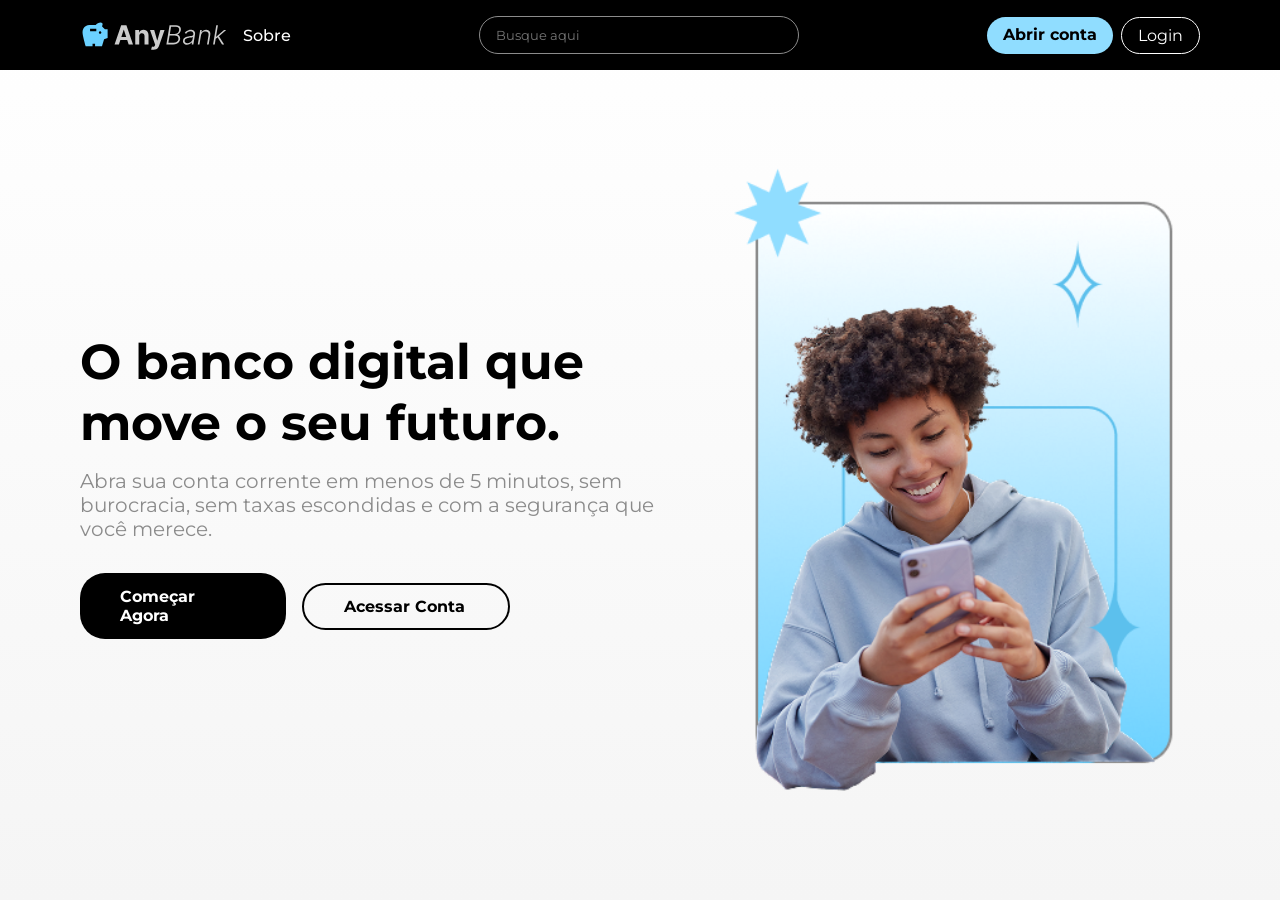
==== index.html @ 1296a1a2 "feat: estrutura e estiliza a pagina inicial (Home) na raiz" ====
<!DOCTYPE html>
<html lang="pt-BR">
<head>
    <meta charset="UTF-8">
    <meta name="viewport" content="width=device-width, initial-scale=1.0">
    <title>AnyBank - Seu Banco Digital</title>

    <link rel="icon" type="image/png" href="assets/images/Favicon.png?v=1">

    <link rel="stylesheet" href="assets/css/global.css">
    <link rel="stylesheet" href="style.css">
</head>
<body>

    <header class="header">
        <div class="header-left">
            <div class="logo-container">
                <picture>
                    <source media="(min-width: 1024px)" srcset="assets/images/logo-desktop.svg">
                    <source media="(min-width: 768px)" srcset="assets/images/logo-tablet.png">
                    <img src="assets/images/logo-mobile.png" alt="AnyBank Logo">
                </picture>
            </div>
            <a href="#" class="nav-link">Sobre</a>
        </div>

        <div class="search-bar">
            <input type="text" placeholder="Busque aqui">
        </div>

        <div class="header-buttons">
            <a href="pages/cadastro/index.html" class="btn-open-account">Abrir conta</a>
            <a href="pages/login/index.html" class="btn-login-nav">Login</a>
        </div>
    </header>

    <main class="hero-container">
        <section class="hero-content">
            <h1>O banco digital que move o seu futuro.</h1>
            <p class="text-l hero-subtitle">Abra sua conta corrente em menos de 5 minutos, sem burocracia, sem taxas escondidas e com a segurança que você merece.</p>
            
            <div class="hero-cta-buttons">
                <a href="pages/cadastro/index.html" class="btn-cta-primary">Começar Agora</a>
                <a href="pages/login/index.html" class="btn-cta-secondary">Acessar Conta</a>
            </div>
        </section>

        <div class="hero-image">
            <picture>
                <source media="(min-width: 1024px)" srcset="assets/images/imagem-cadastro-desktop.png">
                <source media="(min-width: 768px)" srcset="assets/images/imagem-cadastro-tablet.png">
                <img src="assets/images/imagem-cadastro-mobile.png" alt="Conectado ao AnyBank">
            </picture>
        </div>
    </main>

</body>
</html>
---- assets/css/global.css ----
@import url('https://fonts.googleapis.com/css2?family=Montserrat:wght@400;500;600;700&display=swap');

:root {
    /* Cores Neutras */
    --cor-preto-texto: #000000; 
    --cor-cinza-escuro: #8B8B8B;
    --cor-cinza-medio: #A6A6A6;
    --cor-cinza-header: #CBCBCB;
    --cor-branco: #FFFFFF;

    /* Cores Primárias */
    --azul-destaques: #90DDFF;
    --azul-hover: #5CCOED;
    --azul-pressed: #30A7DC;

    /* Cores de Fundo */
    --fundo-gradiente-azul: linear-gradient(180deg, #6BD1FF 0%, #FFFFFF 100%);
    --fundo-gradiente-cinza: linear-gradient(180deg, #FFFFFF 0%, #F5F5F5 100%);
    --fundo-cinza-claro: #F5F5F5;
    --fundo-azul-claro: #F2FBFF;

    /* Bordas (Border Radius) */
    --radius-small: 8px;
    --radius-medium: 16px;
    --radius-large: 24px;

    /* Espaçamentos (Paddings / Margins) */
    --space-xs: 8px;
    --space-sm: 16px;
    --space-md: 24px;
    --space-lg: 32px;
    --space-xl: 40px;
    --space-xxl: 80px;

    /* Tipografia Base */
    --font-principal: 'Montserrat', sans-serif;
}

/* Reset básico para evitar comportamento estranho dos navegadores */
* {
    margin: 0;
    padding: 0;
    box-sizing: border-box;
    font-family: var(--font-principal);
}

body {
    background-color: var(--cor-branco);
    color: var(--cor-preto-texto);
    -webkit-font-smoothing: antialiased;
}

/* Estilos de Tipografia baseados na escala do Figma */
h1 {
    font-size: 3.062rem; /* 49px */
    line-height: 125%;
    font-weight: 700;
}

h2 {
    font-size: 2.438rem; /* 39px */
    line-height: 125%;
    font-weight: 600;
}

h3 {
    font-size: 1.938rem; /* 31px */
    line-height: 125%;
    font-weight: 600;
}

h4 {
    font-size: 1.562rem; /* 25px */
    line-height: 125%;
    font-weight: 500;
}

/* Classes utilitárias para os textos do Body */
.text-l {
    font-size: 1.25rem; /* 20px */
    line-height: 120%;
}

.text-md {
    font-size: 1rem; /* 16px */
    line-height: 120%;
}

.text-s {
    font-size: 0.812rem; /* 13px */
    line-height: 120%;
}

.text-xs {
    font-size: 0.625rem; /* 10px */
    line-height: 120%;
}
---- style.css ----
/* ==========================================================================
   ESTILOS DA HOME (PÁGINA INICIAL)
   ========================================================================== */

body {
    min-height: 100vh;
    display: flex;
    flex-direction: column;
    background: var(--fundo-gradiente-cinza); 
}

/* --- Navbar (Adaptada para a Raiz) --- */
.header {
    background-color: var(--cor-preto-texto);
    padding: var(--space-sm) var(--space-sm);
    display: flex;
    justify-content: space-between;
    align-items: center;
}

.header-left {
    display: flex;
    align-items: center;
    gap: var(--space-sm);
}

.logo-container img {
    height: 32px;
    display: block;
}

.nav-link {
    color: var(--cor-branco);
    text-decoration: none;
    font-weight: 500;
}

.search-bar {
    max-width: 320px;
    width: 100%;
    display: none;
}

.search-bar input {
    width: 100%;
    padding: 10px var(--space-sm);
    background-color: var(--cor-preto-texto);
    border: 1px solid var(--cor-cinza-escuro);
    border-radius: 25px;
    color: var(--cor-branco);
}

.header-buttons {
    display: flex;
    gap: var(--space-xs);
}

.btn-open-account {
    background-color: var(--azul-destaques);
    color: var(--cor-preto-texto);
    padding: 8px var(--space-sm);
    border-radius: 20px;
    text-decoration: none;
    font-weight: 700;
}

.btn-login-nav {
    background-color: transparent;
    color: var(--cor-branco);
    padding: 8px var(--space-sm);
    border: 1px solid var(--cor-branco);
    border-radius: 20px;
    text-decoration: none;
}

/* --- Layout Principal (Hero Section) --- */
.hero-container {
    flex: 1;
    display: flex;
    flex-direction: column;
    align-items: center;
    justify-content: center;
    padding: var(--space-md);
    gap: var(--space-lg);
    text-align: center;
}

.hero-content {
    display: flex;
    flex-direction: column;
    gap: var(--space-sm);
    max-width: 600px;
}

.hero-content h1 {
    color: var(--cor-preto-texto);
}

.hero-subtitle {
    color: var(--cor-cinza-escuro);
}

.hero-cta-buttons {
    display: flex;
    flex-direction: column;
    gap: var(--space-sm);
    margin-top: var(--space-sm);
    align-items: center;
}

/* Botões de Chamada para Ação (CTA) */
.btn-cta-primary {
    background-color: var(--cor-preto-texto);
    color: var(--cor-branco);
    padding: 14px 40px;
    border-radius: 25px;
    text-decoration: none;
    font-weight: 700;
    width: 100%;
    max-width: 260px;
    transition: background-color 0.2s;
}

.btn-cta-primary:hover {
    background-color: var(--cor-cinza-escuro);
}

.btn-cta-secondary {
    background-color: transparent;
    color: var(--cor-preto-texto);
    border: 2px solid var(--cor-preto-texto);
    padding: 12px 40px;
    border-radius: 25px;
    text-decoration: none;
    font-weight: 700;
    width: 100%;
    max-width: 260px;
    transition: background-color 0.2s;
}

.btn-cta-secondary:hover {
    background-color: var(--fundo-cinza-claro);
}

.hero-image {
    width: 100%;
    max-width: 400px;
}

.hero-image img {
    width: 100%;
    height: auto;
    border-radius: var(--radius-large);
}

/* --- Responsividade --- */

/* Tablet (768px) */
@media (min-width: 768px) {
    .header {
        padding: var(--space-sm) var(--space-xl);
    }
    
    .search-bar {
        display: block;
    }

    .hero-container {
        padding: var(--space-xl);
    }

    .hero-cta-buttons {
        flex-direction: row;
        justify-content: center;
    }
}

/* Desktop (1024px) */
@media (min-width: 1024px) {
    .header {
        padding: var(--space-sm) var(--space-xxl);
    }

    .hero-container {
        flex-direction: row; 
        text-align: left;
        justify-content: space-between;
        max-width: 1200px;
        margin: 0 auto;
        width: 100%;
        gap: var(--space-xl);
    }

    .hero-content {
        align-items: flex-start;
    }

    .hero-cta-buttons {
        justify-content: flex-start;
    }

    .hero-image {
        max-width: 500px;
    }
}
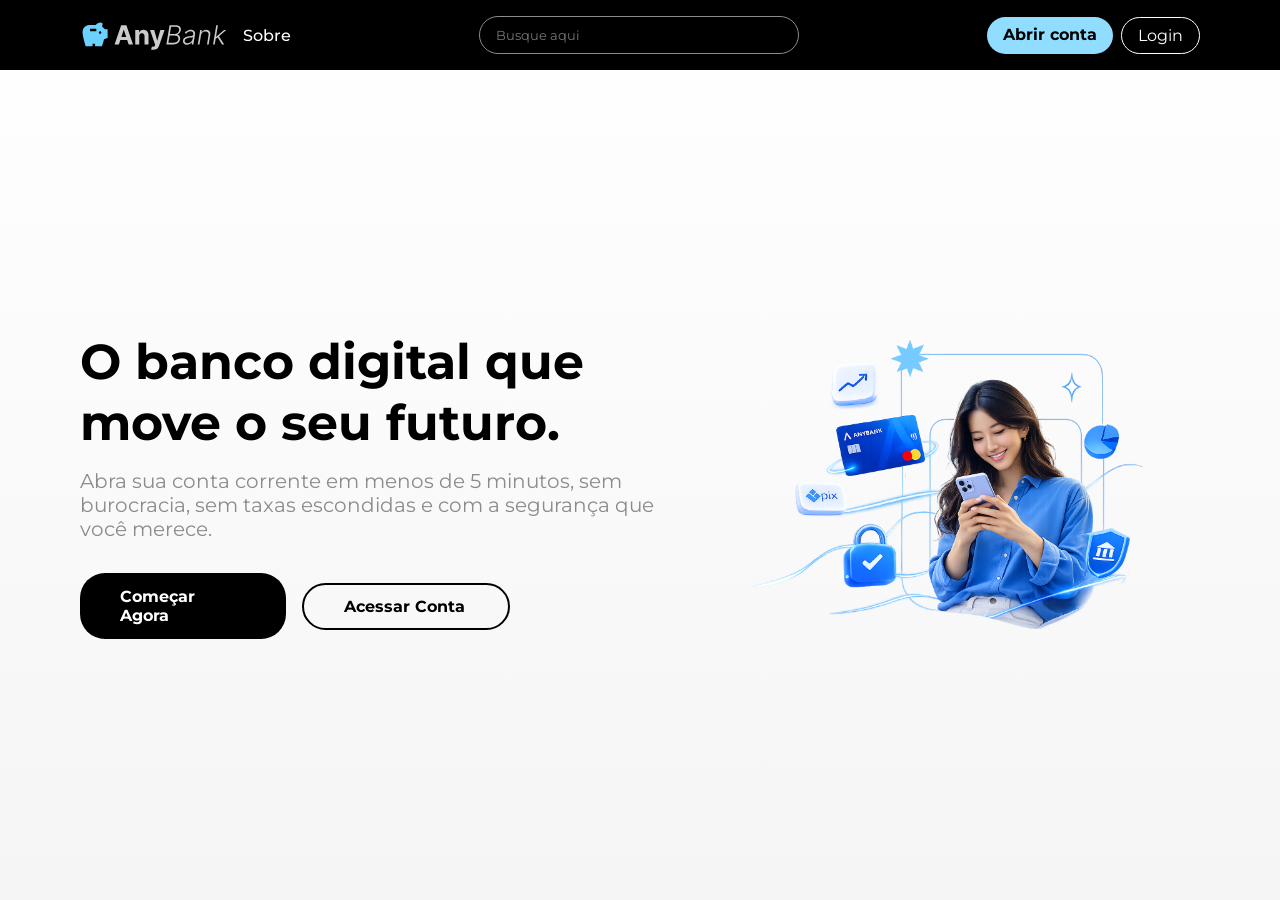
==== commit 190ac729: "feat: estruturação completa e estilização responsiva da home" ====
--- a/index.html
+++ b/index.html
@@ -47,9 +47,9 @@
 
         <div class="hero-image">
             <picture>
-                <source media="(min-width: 1024px)" srcset="assets/images/imagem-cadastro-desktop.png">
-                <source media="(min-width: 768px)" srcset="assets/images/imagem-cadastro-tablet.png">
-                <img src="assets/images/imagem-cadastro-mobile.png" alt="Conectado ao AnyBank">
+                <source media="(min-width: 1024px)" srcset="assets/images/imagem-principal-desk-tablet.png">
+                <source media="(min-width: 768px)" srcset="assets/images/imagem-principal-desk-tablet.png">
+                <img src="assets/images/imagem-principal-desk-tablet.png" alt="Conectado ao AnyBank">
             </picture>
         </div>
     </main>
--- a/style.css
+++ b/style.css
@@ -150,6 +150,7 @@
 .hero-image img {
     width: 100%;
     height: auto;
+    object-fit: cover;
     border-radius: var(--radius-large);
 }
 
@@ -200,6 +201,7 @@
     }
 
     .hero-image {
-        max-width: 500px;
+        max-width: 550px;
+        width: 50%;
     }
 }
